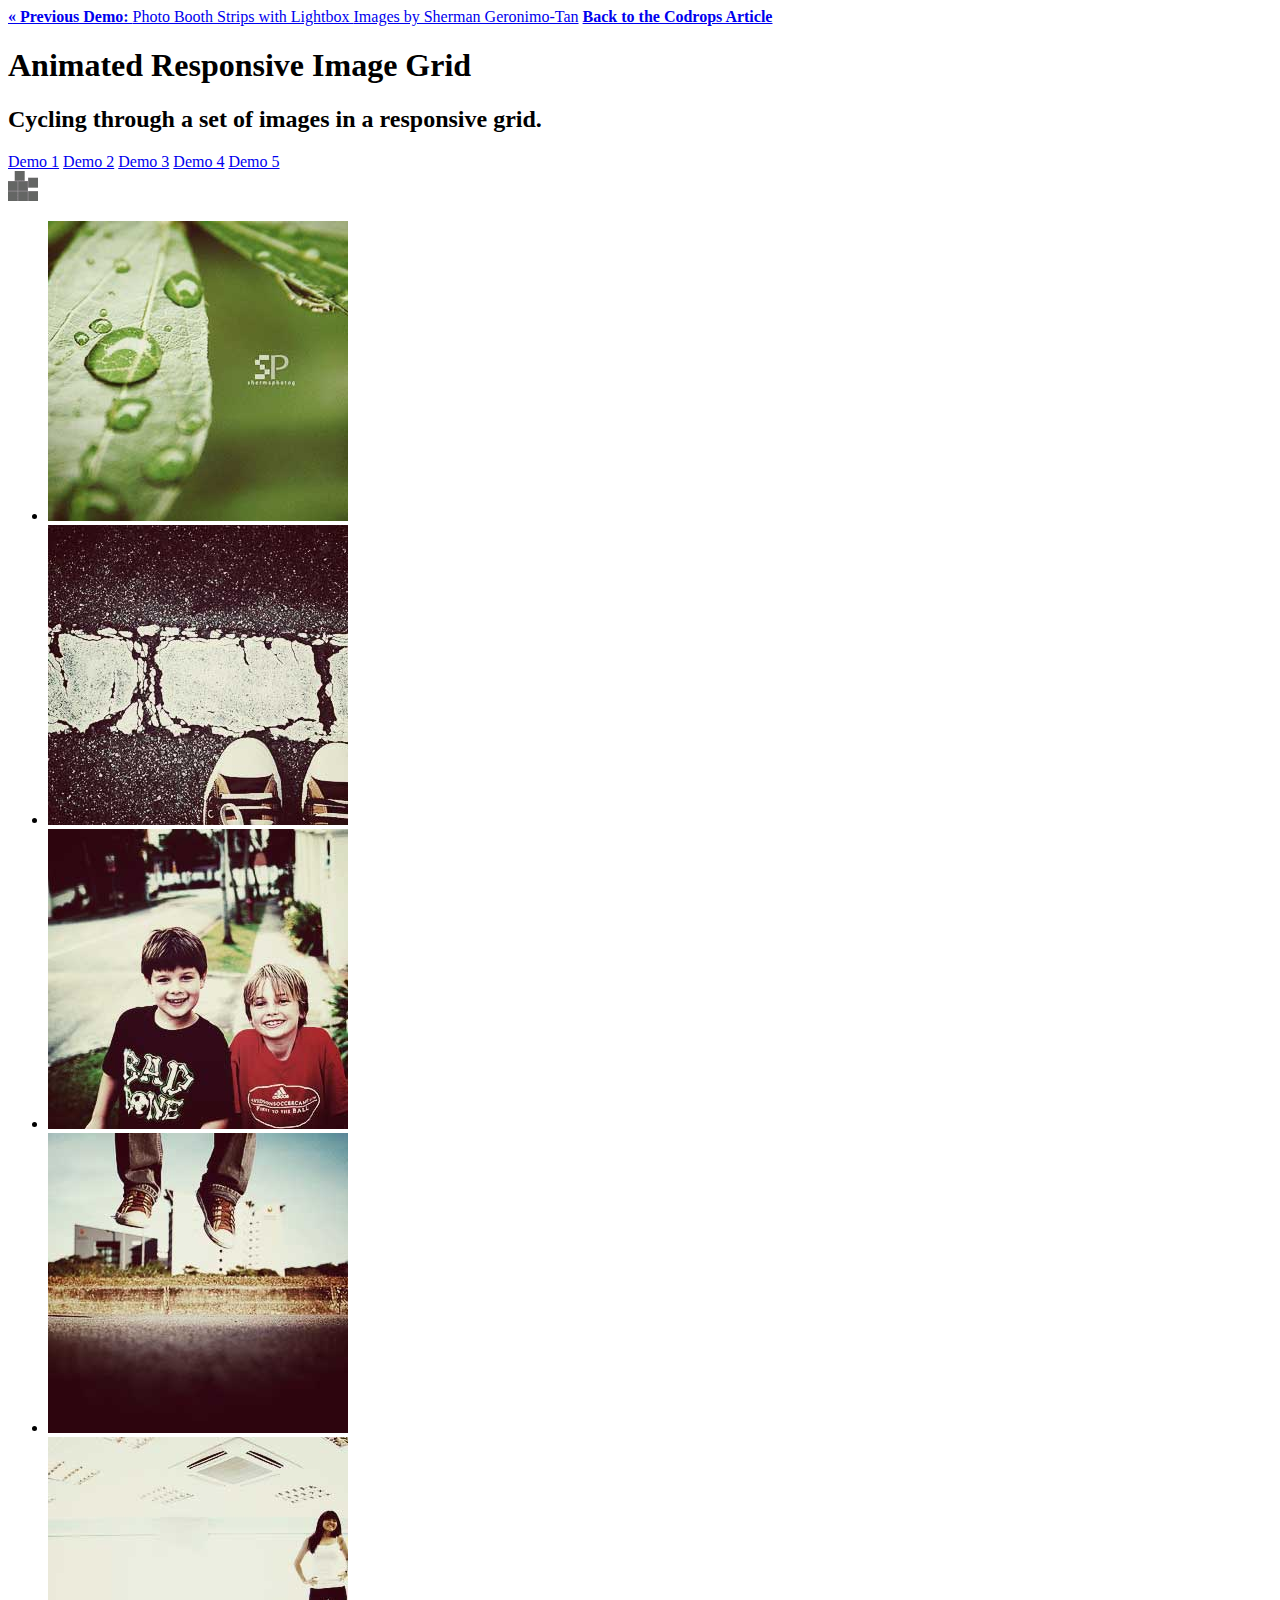
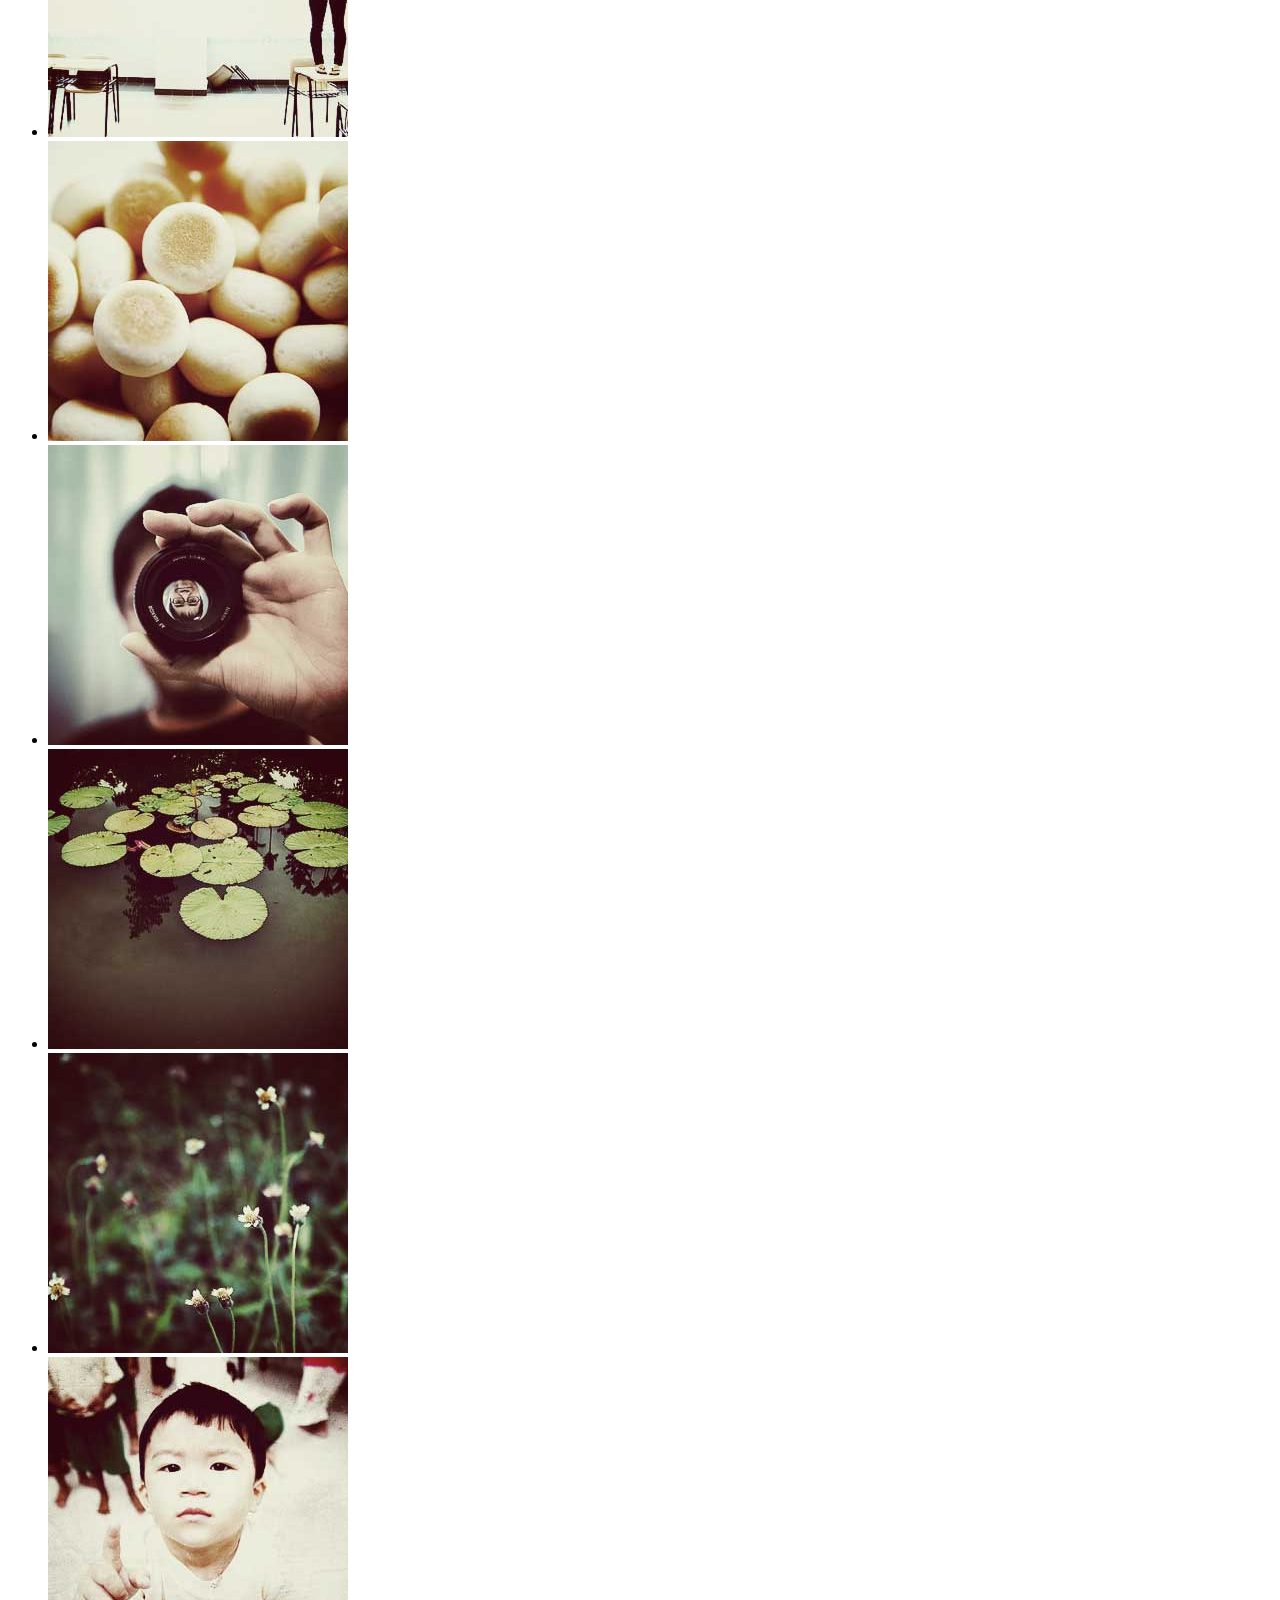
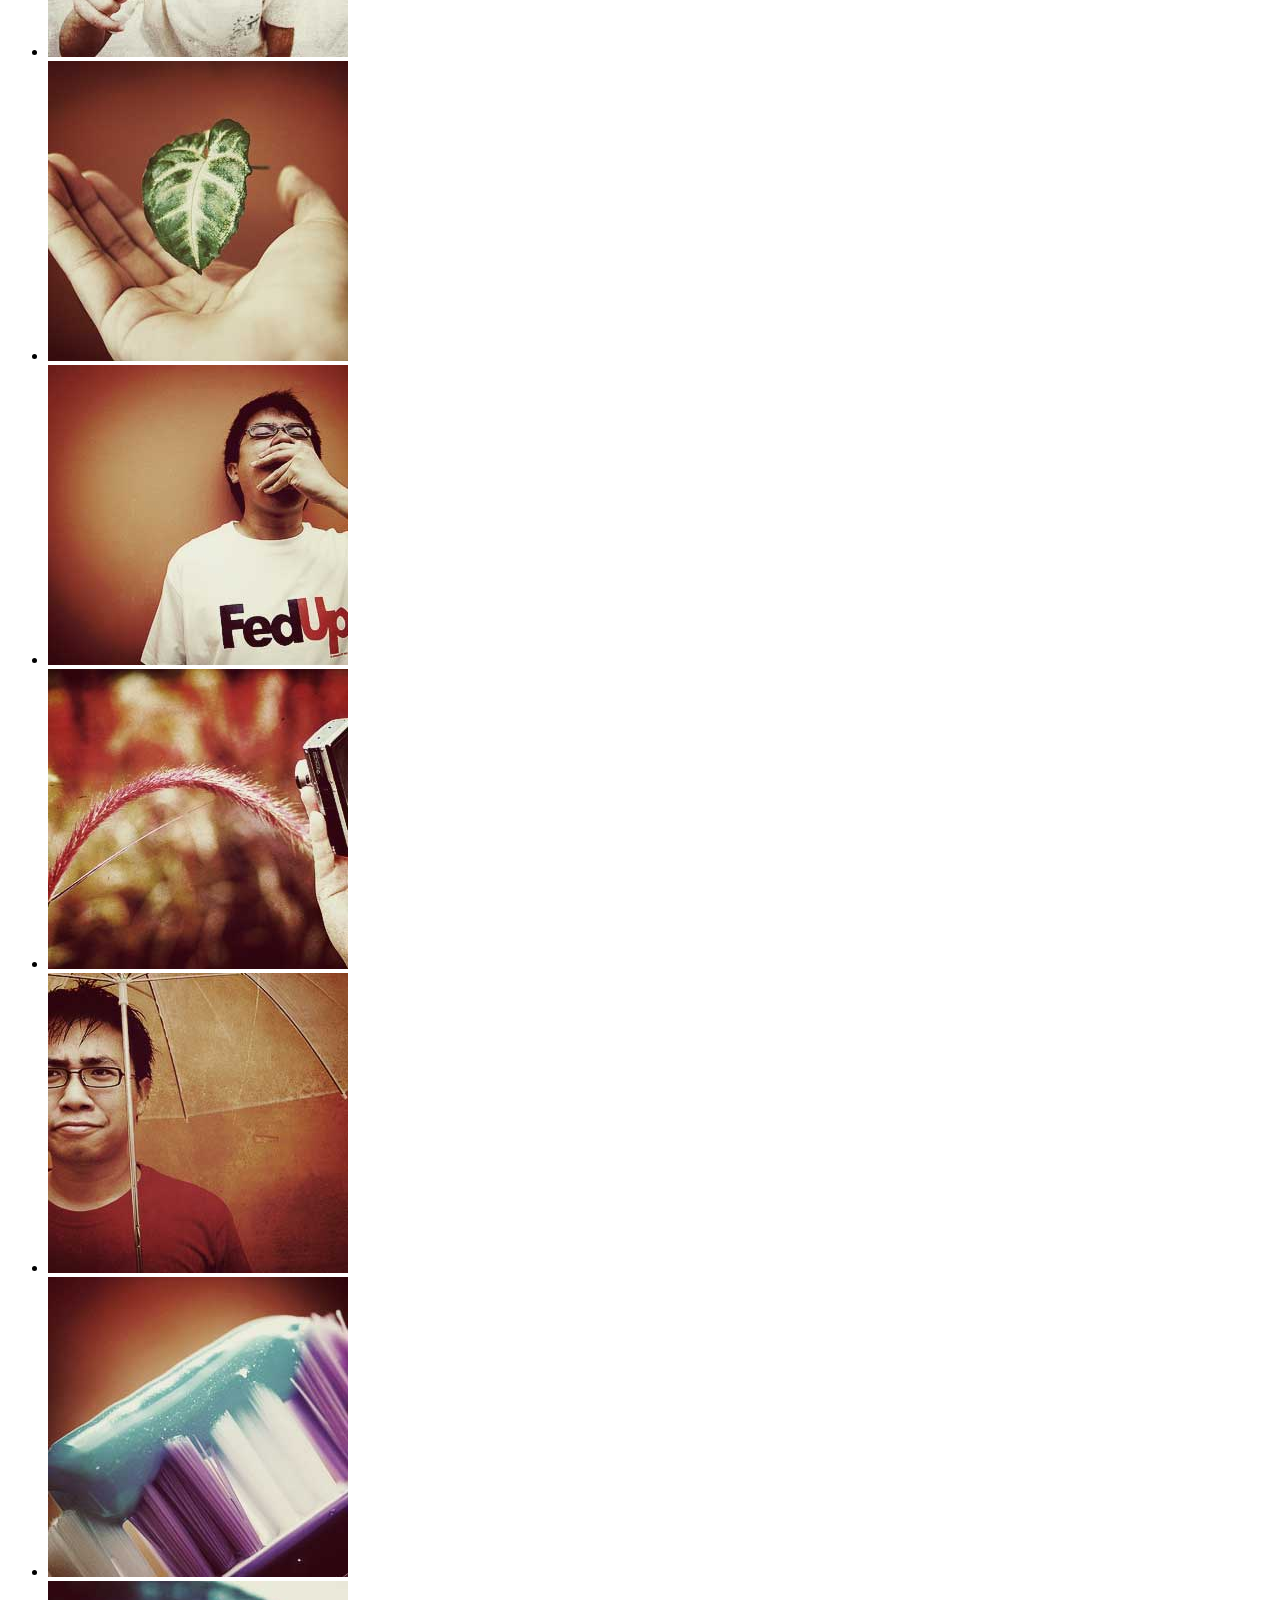
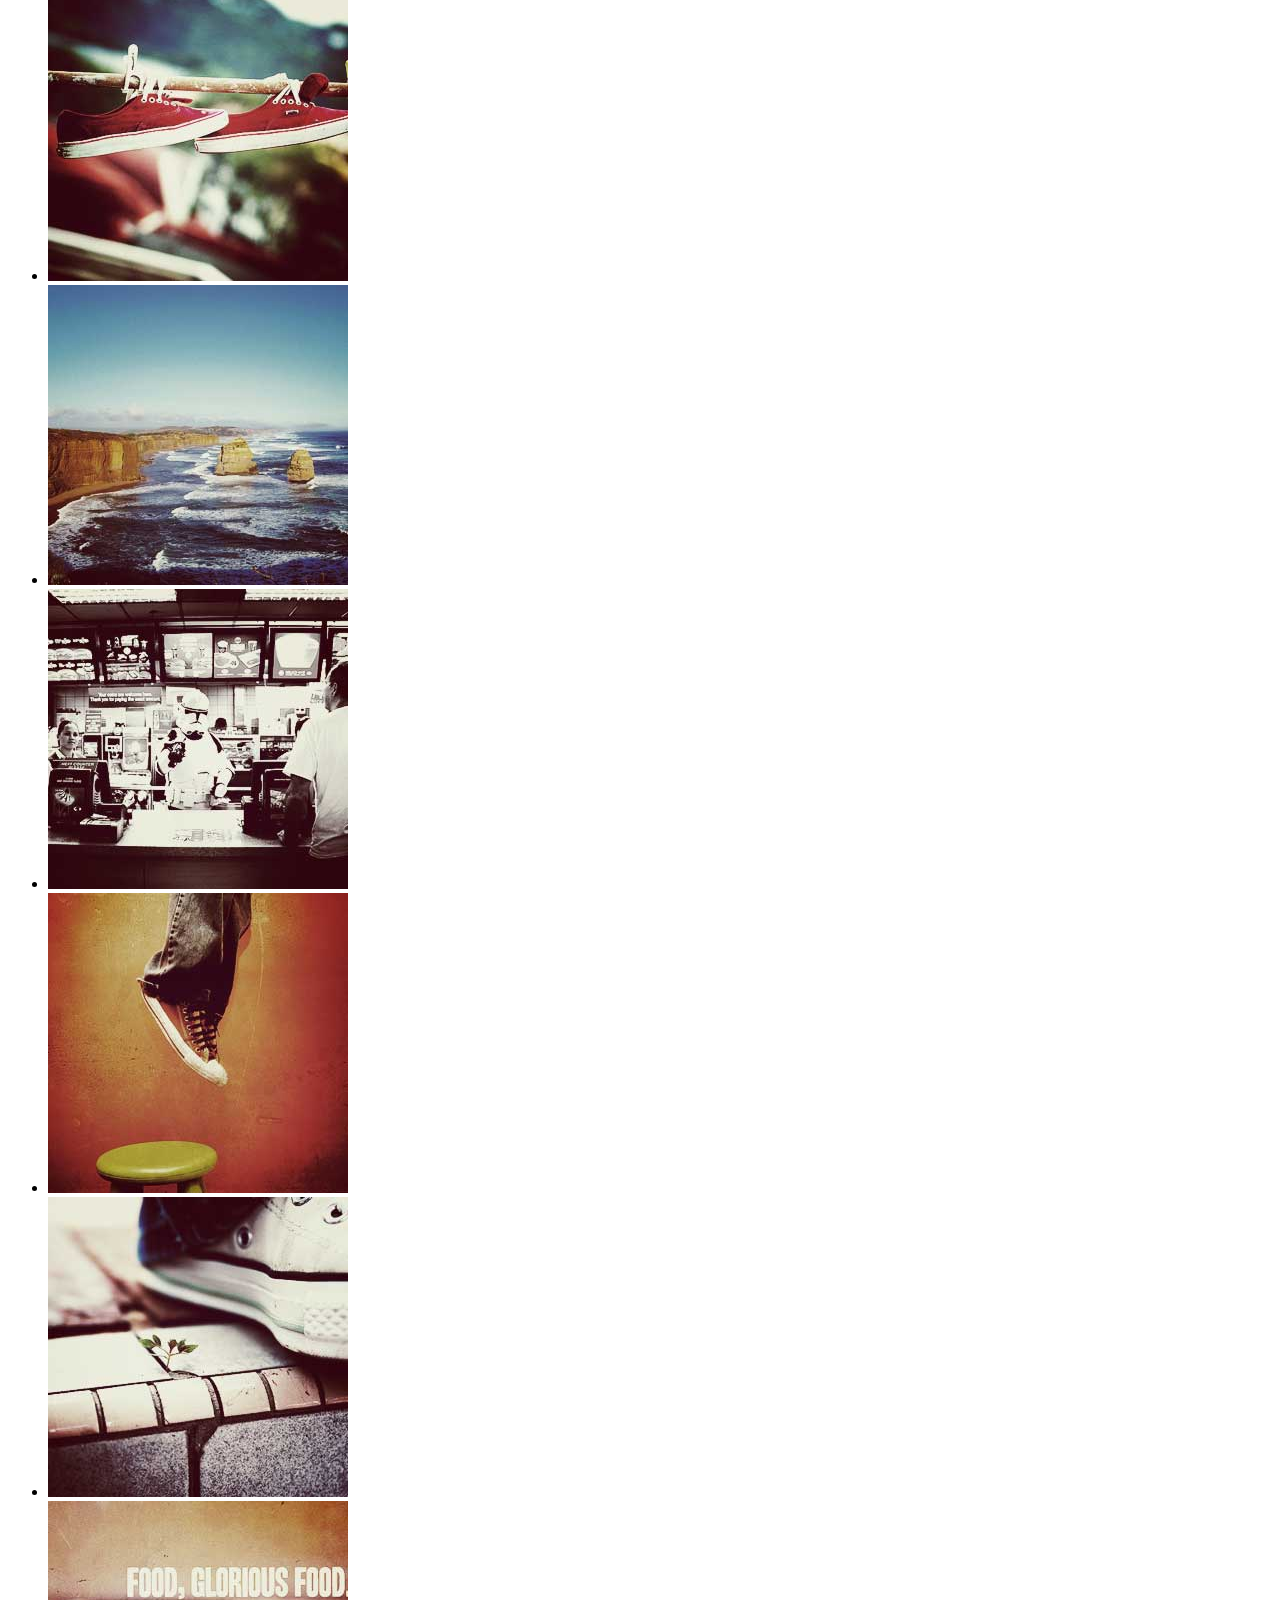
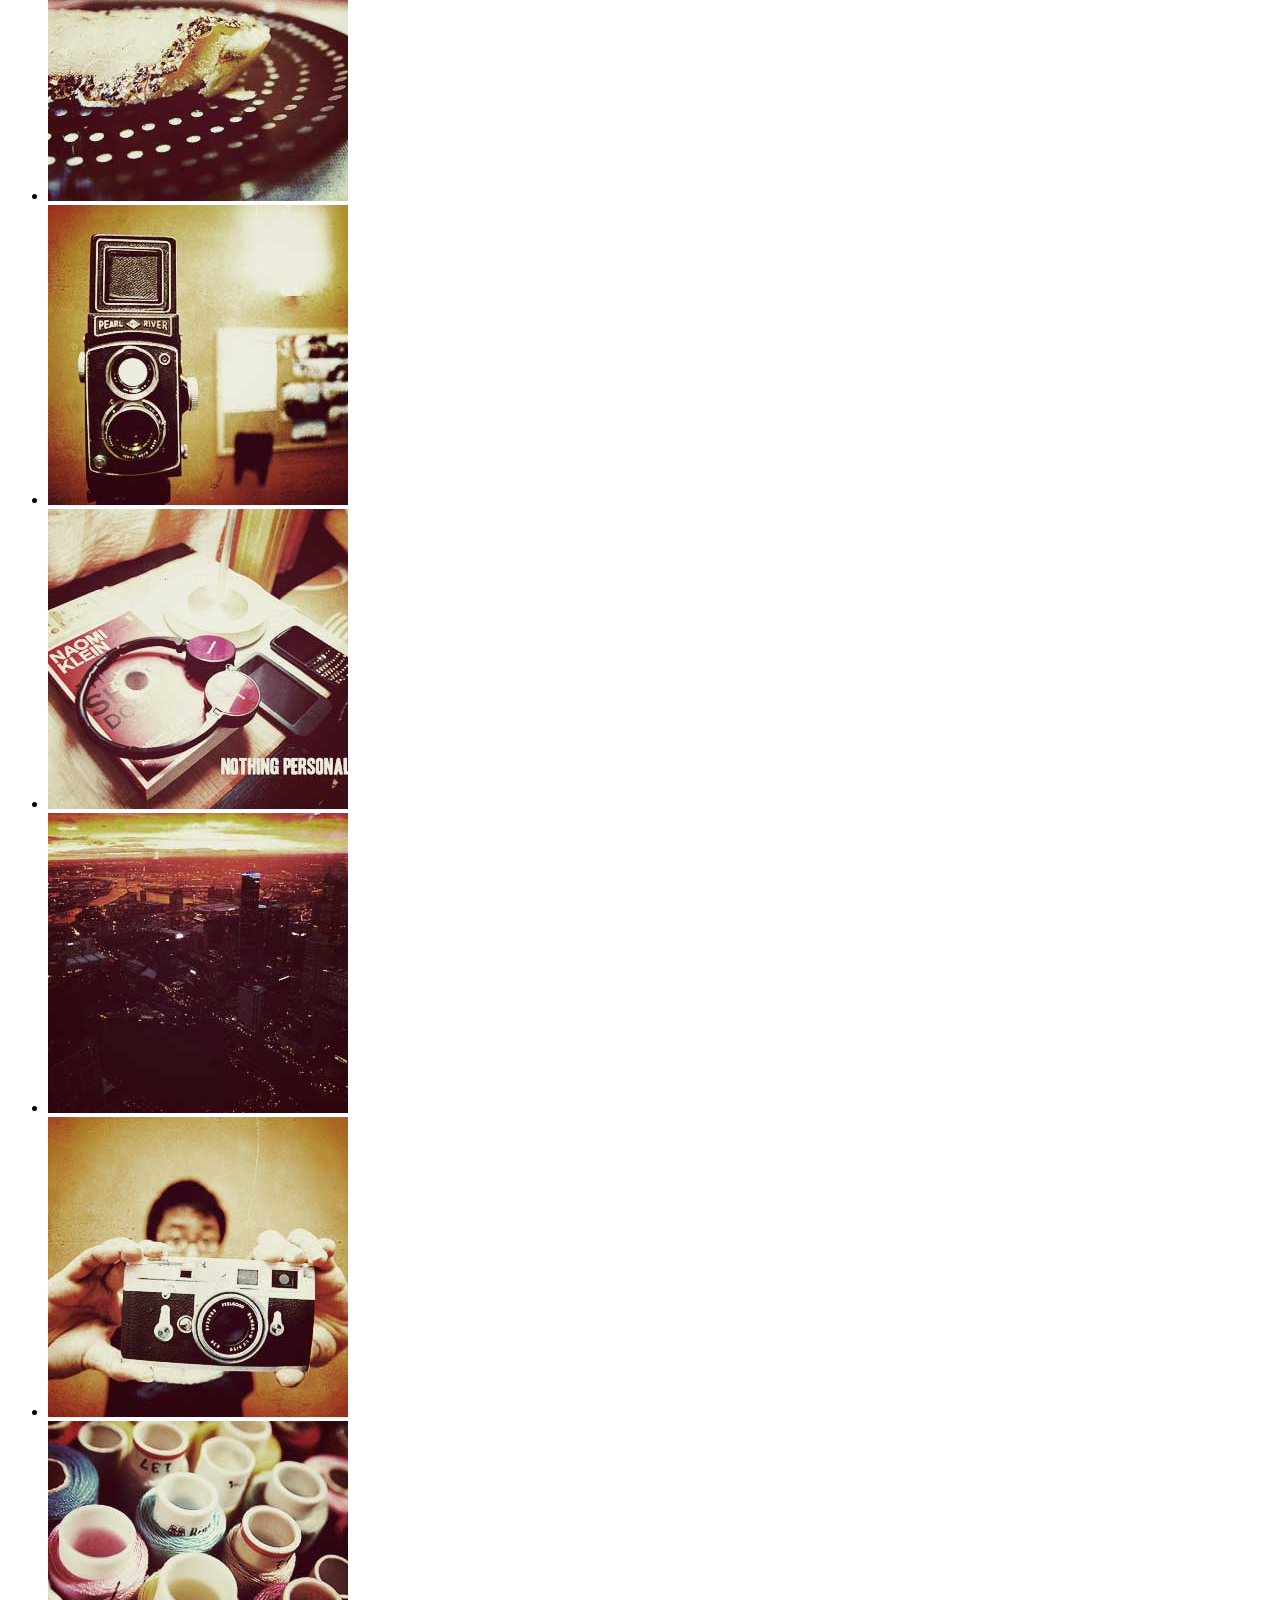
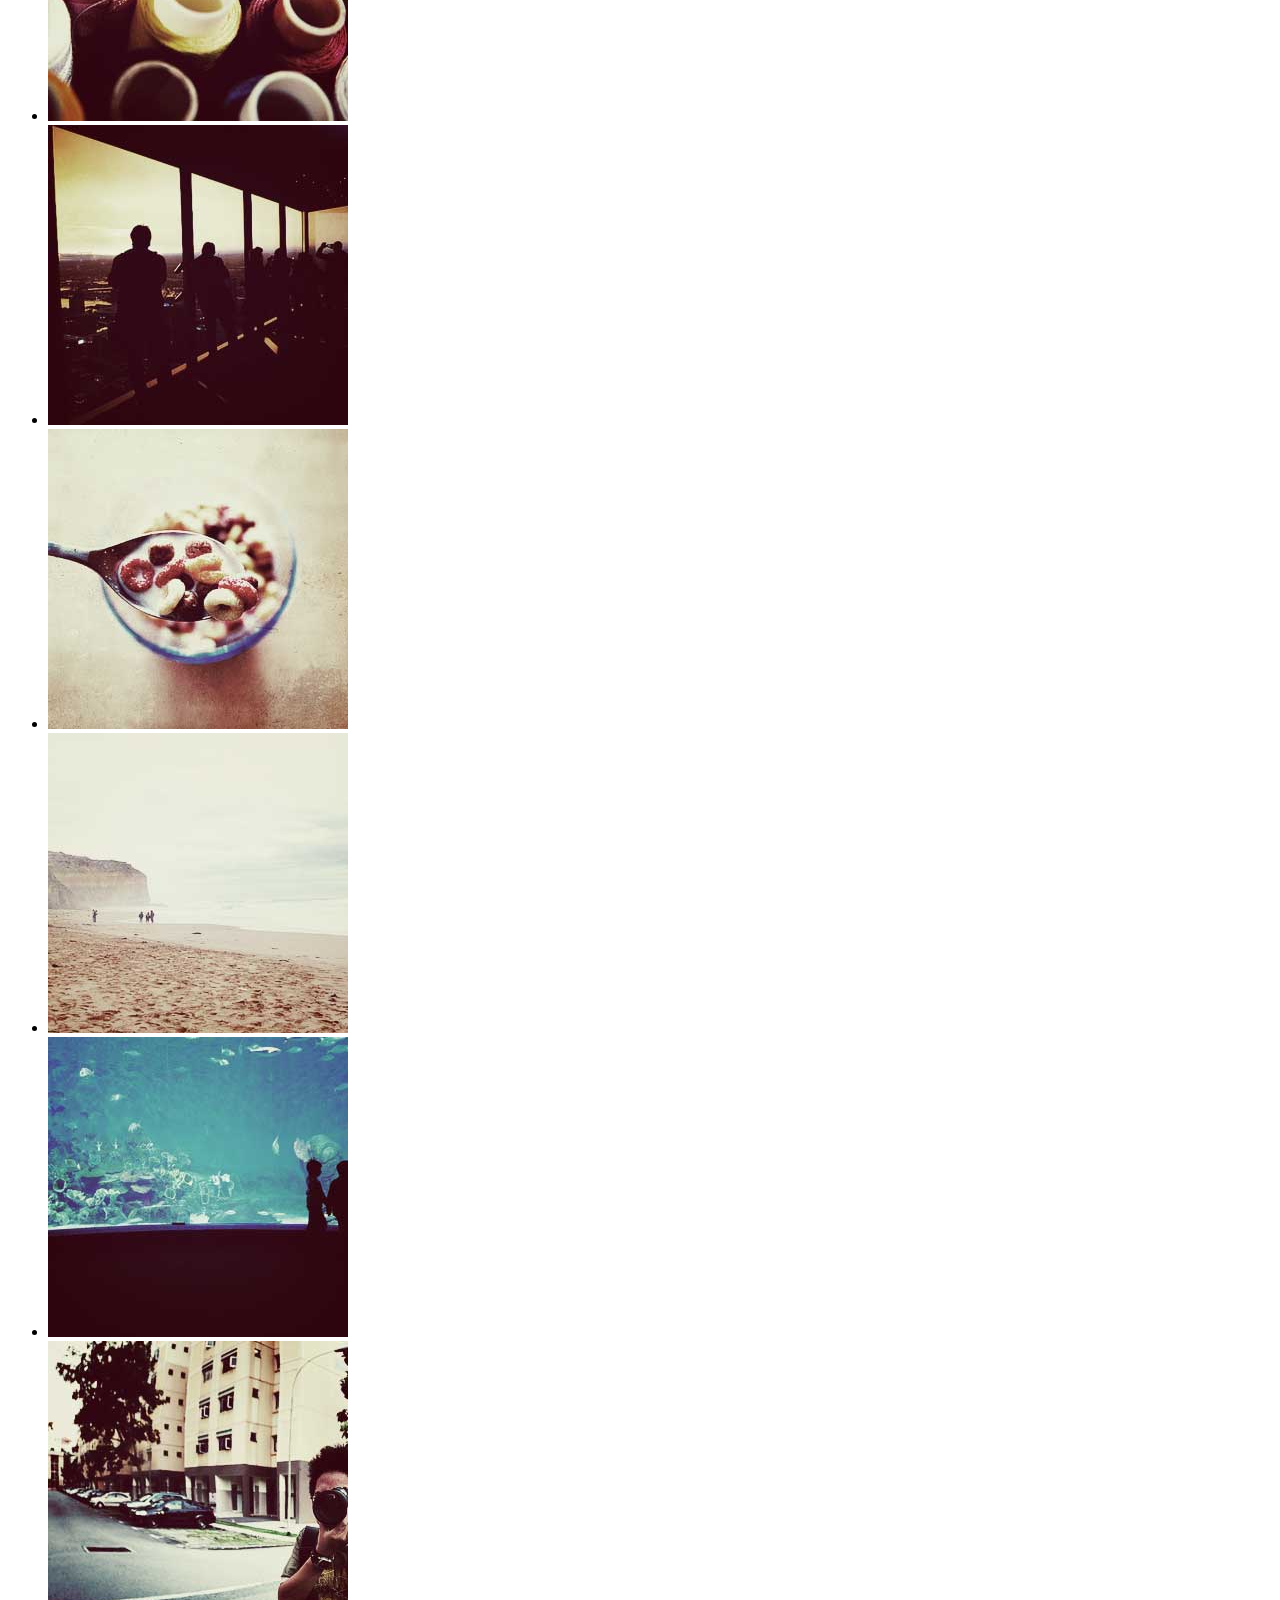
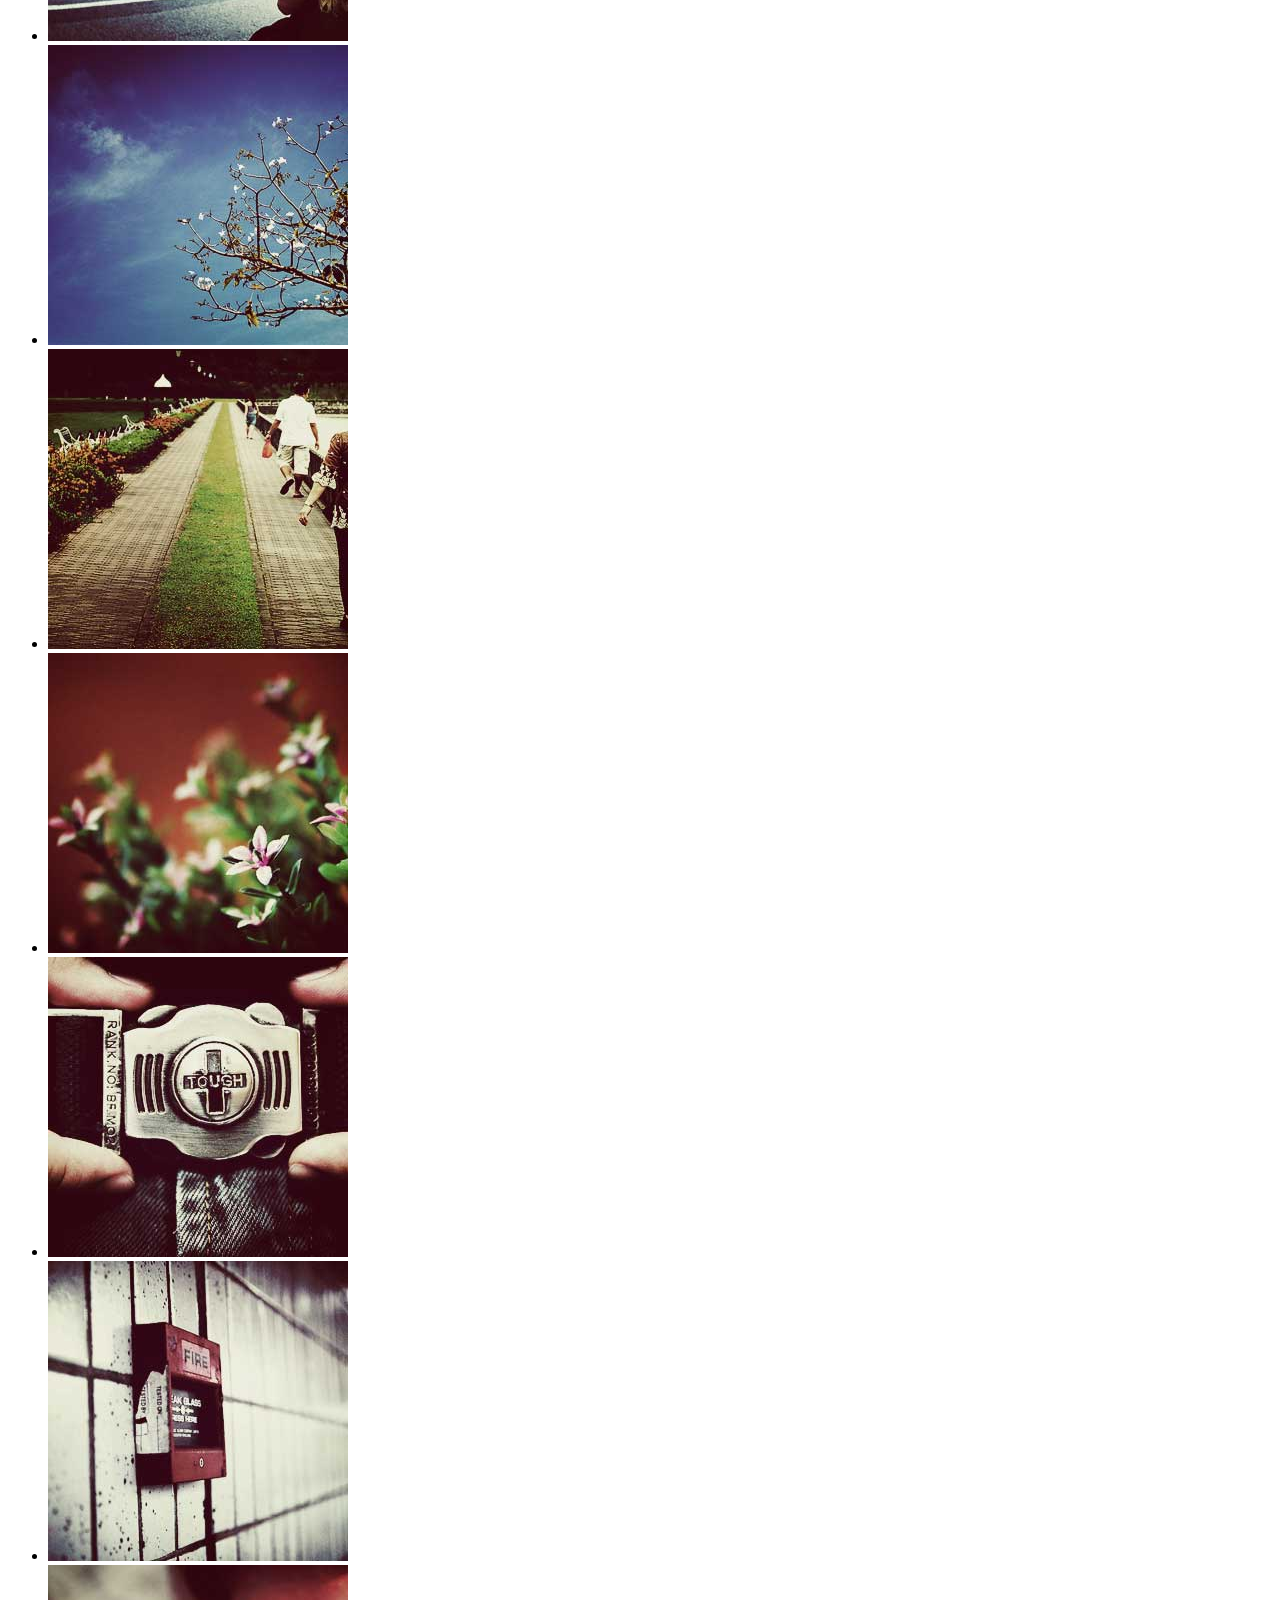
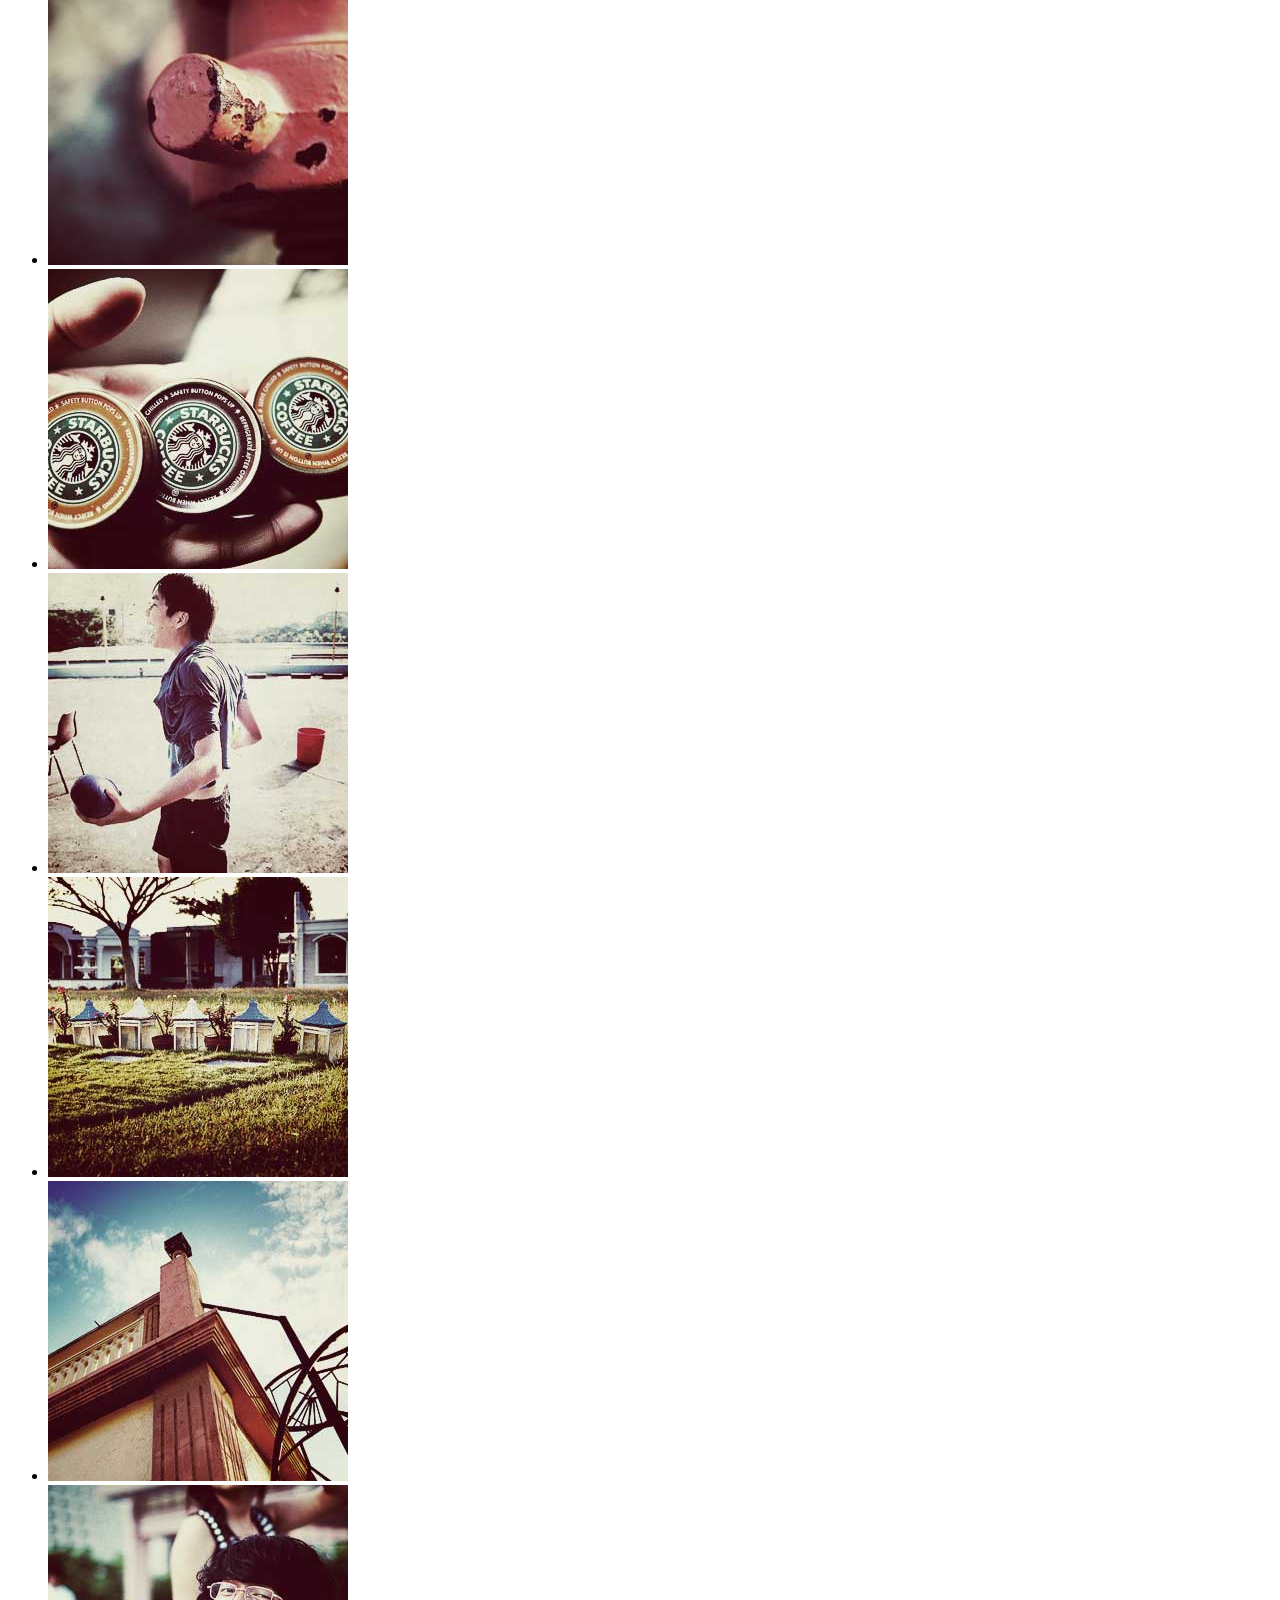
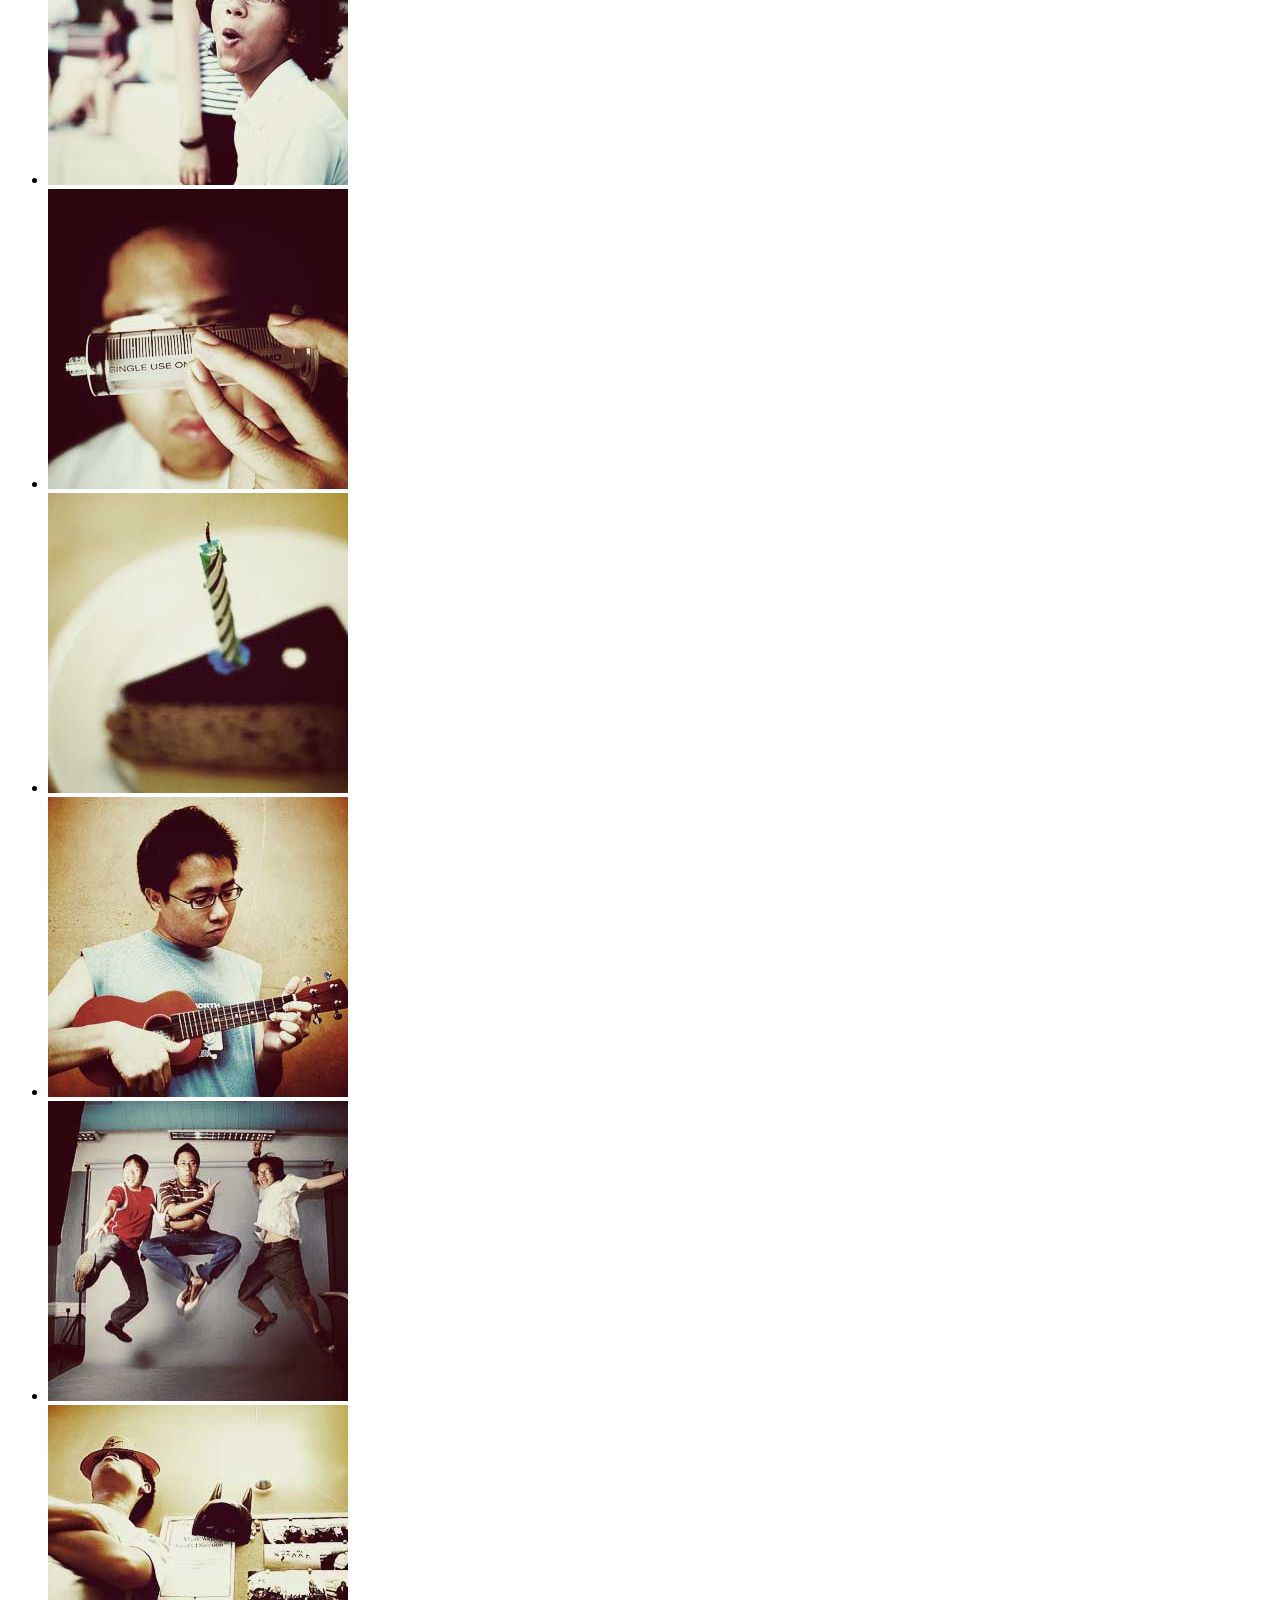
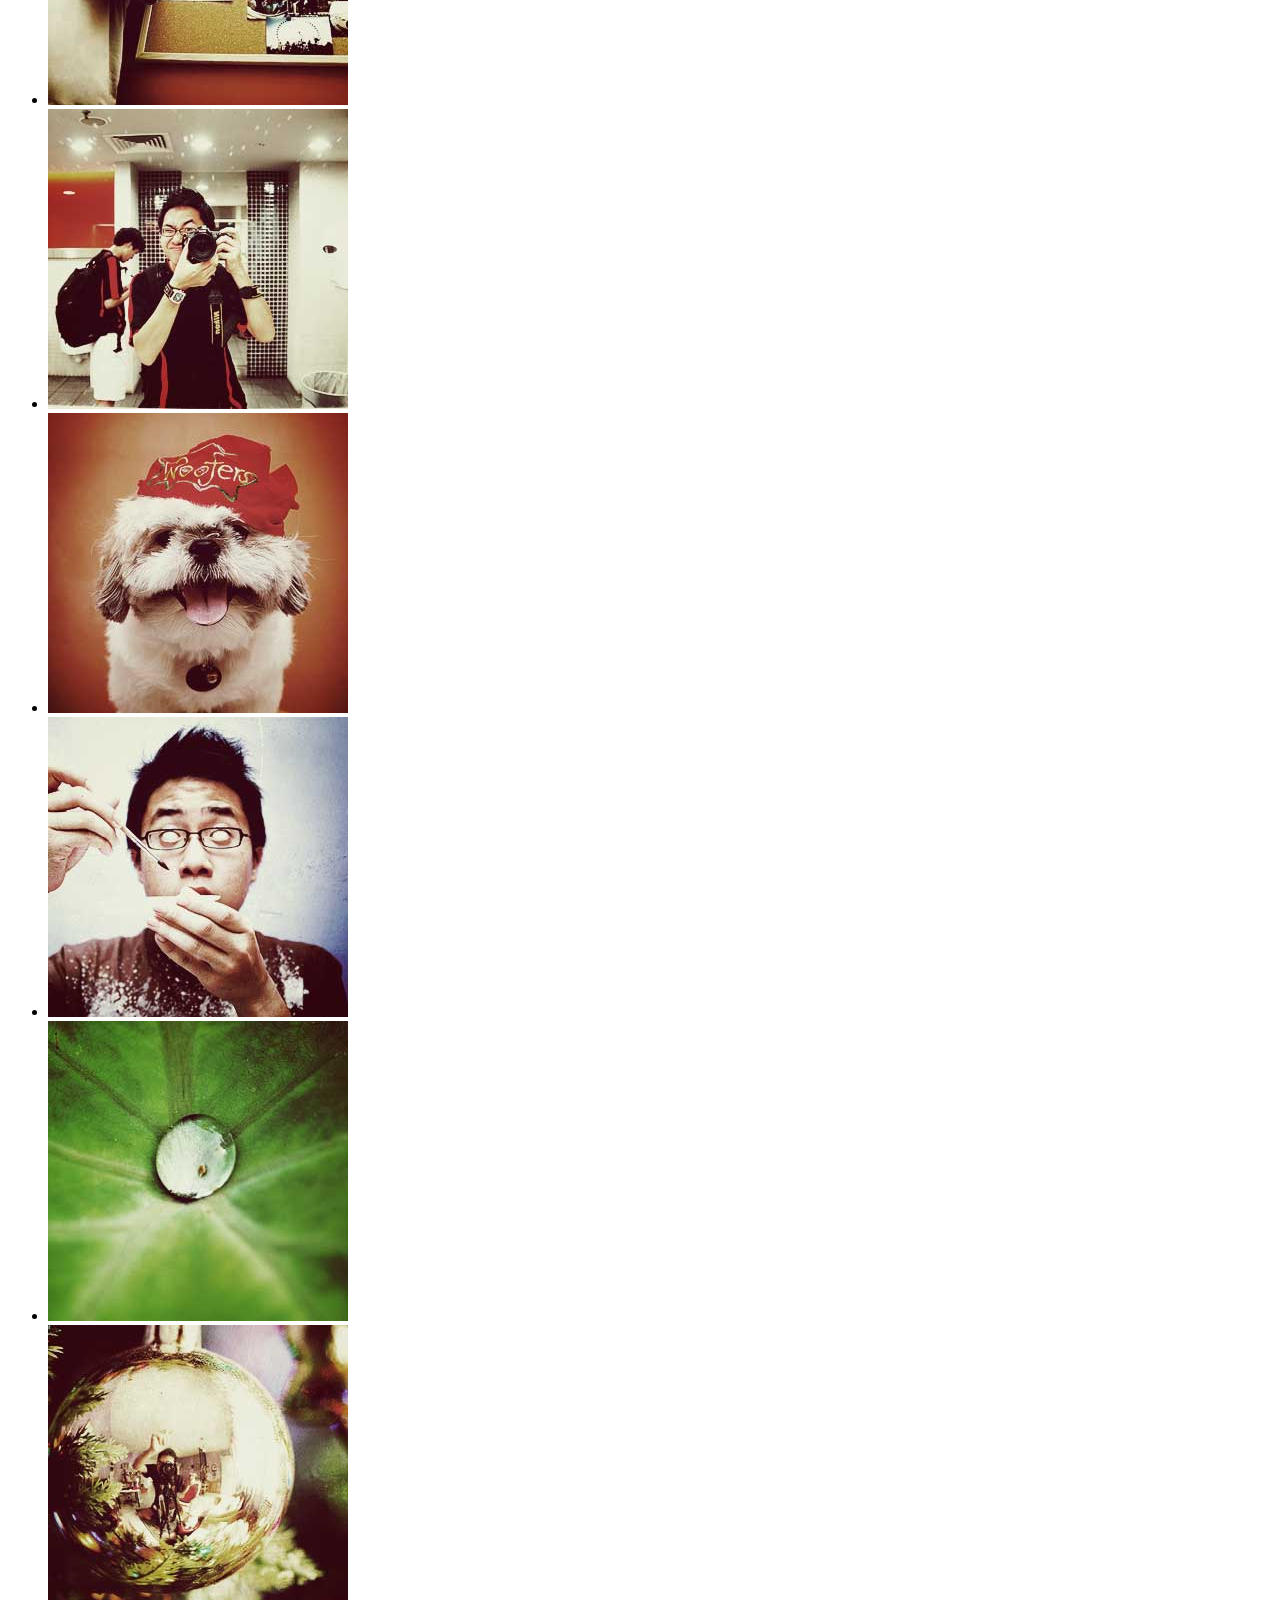
==== index5.html @ 8df81e7f "testing page" ====
﻿<!DOCTYPE html>
<html lang="en" class="no-js">
    <head>
		<meta charset="UTF-8" />
        <meta http-equiv="X-UA-Compatible" content="IE=edge,chrome=1"> 
        <title>Animated Responsive Image Grid</title>
        <meta name="viewport" content="width=device-width, initial-scale=1.0"> 
        <meta name="description" content="Animated Responsive Image Grid - Cycling through a set of images in a responsive grid." />
        <meta name="keywords" content="grid, images, thumbnails, responsive, css3, jquery, javascript, random, transition, 3d, perspective" />
        <meta name="author" content="Codrops" />
        <link rel="shortcut icon" href="../favicon.ico"> 
        <link rel="stylesheet" type="text/css" href="css/demo.css" />
		<link rel="stylesheet" type="text/css" href="css/style.css" />
		<script type="text/javascript" src="js/modernizr.custom.26633.js"></script> 
		<noscript>
			<link rel="stylesheet" type="text/css" href="css/fallback.css" />
		</noscript>
		<!--[if lt IE 9]>
			<link rel="stylesheet" type="text/css" href="css/fallback.css" />
		<![endif]-->
    </head>
    <body>
		<div class="container">
			
			<!-- Codrops top bar -->
            <div class="codrops-top">
                <a href="http://tympanus.net/Tutorials/PhotoBoothStripsLightbox/">
                    <strong>&laquo; Previous Demo: </strong>Photo Booth Strips with Lightbox
                </a>
                <span class="right">
					<a href="http://www.flickr.com/people/smanography/">Images by Sherman Geronimo-Tan</a>
                    <a href="http://tympanus.net/codrops/2012/08/02/animated-responsive-image-grid/">
                        <strong>Back to the Codrops Article</strong>
                    </a>
                </span>
                <div class="clr"></div>
            </div><!--/ Codrops top bar -->
			
			<header class="codrops-header">
			
				<h1>Animated Responsive Image Grid</h1>
				<h2>Cycling through a set of images in a responsive grid.</h2>
				
				<nav class="codrops-demos">
					<a href="index.html">Demo 1</a>
					<a href="index2.html">Demo 2</a>
					<a href="index3.html">Demo 3</a>
					<a href="index4.html">Demo 4</a>
					<a class="current-demo" href="index5.html">Demo 5</a>
				</nav>

			</header>
			
			<section class="main">

				<div id="ri-grid" class="ri-grid ri-grid-size-1 ri-shadow">
					<img class="ri-loading-image" src="images/loading.gif"/>
					<ul>
						<li><a href="#"><img src="images/medium/1.jpg"/></a></li>
						<li><a href="#"><img src="images/medium/2.jpg"/></a></li>
						<li><a href="#"><img src="images/medium/3.jpg"/></a></li>
						<li><a href="#"><img src="images/medium/4.jpg"/></a></li>
						<li><a href="#"><img src="images/medium/5.jpg"/></a></li>
						<li><a href="#"><img src="images/medium/6.jpg"/></a></li>
						<li><a href="#"><img src="images/medium/7.jpg"/></a></li>
						<li><a href="#"><img src="images/medium/8.jpg"/></a></li>
						<li><a href="#"><img src="images/medium/9.jpg"/></a></li>
						<li><a href="#"><img src="images/medium/10.jpg"/></a></li>
						<li><a href="#"><img src="images/medium/11.jpg"/></a></li>
						<li><a href="#"><img src="images/medium/12.jpg"/></a></li>
						<li><a href="#"><img src="images/medium/13.jpg"/></a></li>
						<li><a href="#"><img src="images/medium/14.jpg"/></a></li>
						<li><a href="#"><img src="images/medium/15.jpg"/></a></li>
						<li><a href="#"><img src="images/medium/16.jpg"/></a></li>
						<li><a href="#"><img src="images/medium/17.jpg"/></a></li>
						<li><a href="#"><img src="images/medium/18.jpg"/></a></li>
						<li><a href="#"><img src="images/medium/19.jpg"/></a></li>
						<li><a href="#"><img src="images/medium/20.jpg"/></a></li>
						<li><a href="#"><img src="images/medium/21.jpg"/></a></li>
						<li><a href="#"><img src="images/medium/22.jpg"/></a></li>
						<li><a href="#"><img src="images/medium/23.jpg"/></a></li>
						<li><a href="#"><img src="images/medium/24.jpg"/></a></li>
						<li><a href="#"><img src="images/medium/25.jpg"/></a></li>
						<li><a href="#"><img src="images/medium/26.jpg"/></a></li>
						<li><a href="#"><img src="images/medium/27.jpg"/></a></li>
						<li><a href="#"><img src="images/medium/28.jpg"/></a></li>
						<li><a href="#"><img src="images/medium/29.jpg"/></a></li>
						<li><a href="#"><img src="images/medium/30.jpg"/></a></li>
						<li><a href="#"><img src="images/medium/31.jpg"/></a></li>
						<li><a href="#"><img src="images/medium/32.jpg"/></a></li>
						<li><a href="#"><img src="images/medium/33.jpg"/></a></li>
						<li><a href="#"><img src="images/medium/34.jpg"/></a></li>
						<li><a href="#"><img src="images/medium/35.jpg"/></a></li>
						<li><a href="#"><img src="images/medium/36.jpg"/></a></li>
						<li><a href="#"><img src="images/medium/37.jpg"/></a></li>
						<li><a href="#"><img src="images/medium/38.jpg"/></a></li>
						<li><a href="#"><img src="images/medium/39.jpg"/></a></li>
						<li><a href="#"><img src="images/medium/40.jpg"/></a></li>
						<li><a href="#"><img src="images/medium/41.jpg"/></a></li>
						<li><a href="#"><img src="images/medium/42.jpg"/></a></li>
						<li><a href="#"><img src="images/medium/43.jpg"/></a></li>
						<li><a href="#"><img src="images/medium/44.jpg"/></a></li>
						<li><a href="#"><img src="images/medium/45.jpg"/></a></li>
						<li><a href="#"><img src="images/medium/46.jpg"/></a></li>
						<li><a href="#"><img src="images/medium/47.jpg"/></a></li>
						<li><a href="#"><img src="images/medium/48.jpg"/></a></li>
						<li><a href="#"><img src="images/medium/49.jpg"/></a></li>
						<li><a href="#"><img src="images/medium/50.jpg"/></a></li>
						<li><a href="#"><img src="images/medium/51.jpg"/></a></li>
						<li><a href="#"><img src="images/medium/52.jpg"/></a></li>
						<li><a href="#"><img src="images/medium/53.jpg"/></a></li>
						<li><a href="#"><img src="images/medium/54.jpg"/></a></li>
					</ul>
				</div>
				
				<p class="codrops-info"><strong>Demo 5:</strong> rotateBottom animation / 55% container width / no slideshow / onhover true </p>
				
			</section>
			
        </div>
        <script type="text/javascript" src="http://ajax.googleapis.com/ajax/libs/jquery/1.8.3/jquery.min.js"></script>
        <script>
            $.getScript("https://fivebitsspc.github.io/js/gridrotator/jquery.gridrotator.js");
        </script>
		<script type="text/javascript">	
			$(function() {
			
				$( '#ri-grid' ).gridrotator( {
					animSpeed : 300,
					animType : 'rotateBottom',
					w320 : {
						rows : 3,
						columns : 4
					},
					w240 : {
						rows : 3,
						columns : 3
					},
					slideshow : false,
					onhover : true
				} );
			
			});
		</script>
    </body>
</html>
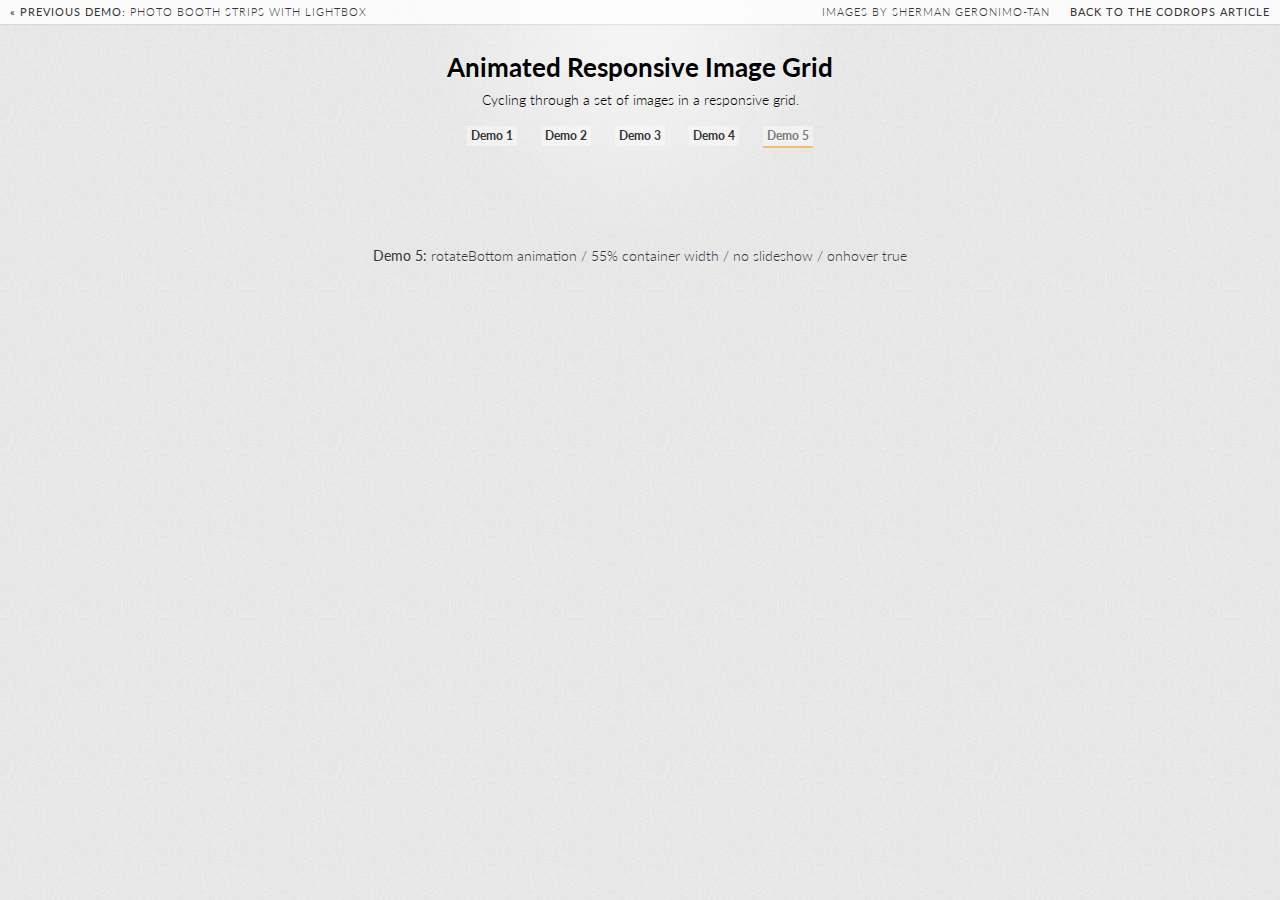
==== commit 55e6393f: "further testing files" ====
--- a/index5.html
+++ b/index5.html
@@ -11,7 +11,7 @@
         <link rel="shortcut icon" href="../favicon.ico"> 
         <link rel="stylesheet" type="text/css" href="css/demo.css" />
 		<link rel="stylesheet" type="text/css" href="css/style.css" />
-		<script type="text/javascript" src="js/modernizr.custom.26633.js"></script> 
+		<script type="text/javascript" src="js/gridrotator/modernizr.custom.26633.js"></script> 
 		<noscript>
 			<link rel="stylesheet" type="text/css" href="css/fallback.css" />
 		</noscript>
--- a/css/demo.css
+++ b/css/demo.css
@@ -0,0 +1,178 @@
+@import url(http://fonts.googleapis.com/css?family=Lato:300,400,700);
+
+*,
+*:after,
+*:before {
+	-webkit-box-sizing: border-box;
+	-moz-box-sizing: border-box;
+	box-sizing: border-box;
+	padding: 0;
+	margin: 0;
+}
+
+/* General Demo Style */
+body {
+	font-family: 'Lato', 'Myriad Pro','Trebuchet MS', sans-serif;
+	background: #f9f9f9 url(../images/bg.jpg) repeat top left;
+	font-weight: 300;
+	font-size: 14px;
+	color: #333;
+	overflow: scroll;
+	overflow-x: hidden; 
+}
+
+a {
+	color: #555;
+	text-decoration: none;
+}
+
+a img {
+	border: none;
+}
+
+.container {
+	position: relative;
+	background: transparent url(../images/light.png) fixed no-repeat center top;
+}
+
+.codrops-header{
+	margin: 10px;
+	padding: 20px 10px 10px 10px;
+	position: relative;
+	display: block;
+    text-align: center;
+	text-shadow: 0 1px 1px rgba(255,255,255,0.7);
+}
+
+.codrops-header h1,
+.codrops-header-special h1{
+	font-size: 26px;
+	line-height: 26px;
+	margin: 0;
+	position: relative;
+	font-weight: 700;
+	color: #000;
+}
+
+.codrops-header h2,
+.codrops-header-special h2{
+	font-size: 14px;
+	line-height: 14px;
+	font-weight: 300;
+	margin: 0;
+	padding: 3px 5px;
+	margin: 10px 0 5px;
+	color: #000;
+	display: inline-block;
+}
+
+/* Header Style */
+.codrops-top {
+	line-height: 24px;
+	font-size: 11px;
+	background: #fff;
+	background: rgba(255, 255, 255, 0.8);
+	text-transform: uppercase;
+	z-index: 9999;
+	position: relative;
+	box-shadow: 1px 0px 2px rgba(0,0,0,0.2);
+}
+
+.codrops-top a {
+	padding: 0px 10px;
+	letter-spacing: 1px;
+	color: #333;
+	display: inline-block;
+}
+
+.codrops-top a:hover {
+	background: rgba(255,255,255,0.3);
+}
+
+.codrops-top span.right {
+	float: right;
+}
+.codrops-top span.right a {
+	float: left;
+	display: block;
+}
+
+.codrops-info {
+	padding: 20px;
+	margin: 0 auto;
+	text-align: center;
+	text-shadow: 0 1px 1px rgba(255,255,255,0.7);
+	line-height: 22px;
+}
+
+/* Demo Buttons Style */
+.codrops-demos{
+    text-align: center;
+	display: block;
+	line-height: 30px;
+	padding: 5px 0px;
+}
+.codrops-demos a{
+    display: inline-block;
+	margin: 0px 10px;
+	font-weight: bold;
+	color: #333;
+	line-height: 20px;	
+	font-size: 12px;
+	background: #fff;
+	background: rgba(255,255,255,0.4);
+	padding: 0 4px;
+}
+.codrops-demos a:hover{
+	border-bottom: 2px solid #f7bb6d;
+}
+.codrops-demos a.current-demo,
+.codrops-demos a.current-demo:hover{
+	border-bottom: 2px solid #f7bb6d;
+	color: #777;
+}
+
+.codrops-header-special{
+	position: absolute;
+	top: 80px;
+	left: 0px;
+	text-align: left;
+}
+
+.codrops-header-special h2{
+	padding: 5px 20px 5px 10px;
+	color: #fff;
+	line-height: 26px;
+	background: #000;
+	background: rgba(0,0,0,0.8);
+}
+
+.codrops-header-special h1{
+	background: #000;
+	background: rgba(0,0,0,0.8);
+	display: inline-block;
+	font-size: 32px;
+	line-height: 32px;
+	padding: 20px;
+	color: #fff;
+	text-shadow: 0 0 1px #fff;
+}
+
+.codrops-header-special .codrops-demos{
+	text-align: left;
+}
+
+.codrops-header-special .codrops-demos a{
+	background: rgba(255,255,255,1);
+}
+
+.codrops-header-special .codrops-info{
+	color: #fff;
+	background: #000;
+	background: rgba(0,0,0,0.8);
+	text-shadow: 1px 1px 1px rgba(0,0,0,0.5);
+	padding: 5px 20px 5px 10px;
+	line-height: 26px;
+	margin-top: 30px;
+	text-align: left;
+}--- a/css/style.css
+++ b/css/style.css
@@ -0,0 +1,132 @@
+.ri-grid{
+	margin: 30px auto 30px;
+	position: relative;
+	height: auto;
+}
+
+.ri-grid ul {
+	list-style: none;
+	display: block;
+	width: 100%;
+	margin: 0;
+	padding: 0;
+}
+
+/* Clear floats by Nicolas Gallagher: http://nicolasgallagher.com/micro-clearfix-hack/ */
+
+.ri-grid ul:before,
+.ri-grid ul:after{
+	content: '';
+    display: table;
+}
+
+.ri-grid ul:after {
+    clear: both;
+}
+
+.ri-grid ul {
+    zoom: 1; /* For IE 6/7 (trigger hasLayout) */
+} 
+
+.ri-grid ul li {
+	-webkit-perspective: 400px;
+	-moz-perspective: 400px;
+	-o-perspective: 400px;
+	-ms-perspective: 400px;
+	perspective: 400px;	
+	margin: 0;
+	padding: 0;
+	float: left;
+	position: relative;
+	display: block;
+	overflow: hidden;
+	background: #000;
+}
+
+.ri-grid ul li a{
+	display: block;
+	outline: none;
+	position: absolute;
+	left: 0;
+	top: 0;
+	width: 100%;
+	height: 100%;
+	-webkit-backface-visibility: hidden;
+	-moz-backface-visibility: hidden;
+	-o-backface-visibility: hidden;
+	-ms-backface-visibility: hidden;
+	backface-visibility: hidden;
+	-webkit-transform-style: preserve-3d;
+	-moz-transform-style: preserve-3d;
+	-o-transform-style: preserve-3d;
+	-ms-transform-style: preserve-3d;
+	transform-style: preserve-3d;
+	-webkit-background-size: 100% 100%;
+	-moz-background-size: 100% 100%;
+	background-size: 100% 100%;
+	background-position: center center;
+	background-repeat: no-repeat;
+	background-color: #333;
+	-webkit-box-sizing: content-box;
+	-moz-box-sizing: content-box;
+	box-sizing: content-box;
+}
+
+/* Grid wrapper sizes */
+.ri-grid-size-1{
+	width: 55%;
+}
+.ri-grid-size-2{
+	width: 100%;
+}
+.ri-grid-size-3{
+	width: 100%;
+	margin-top: 0px;
+}
+
+/* Shadow style */
+.ri-shadow:after,
+.ri-shadow:before{
+	content: "";
+	position: absolute;
+	z-index: -2;
+	bottom: 15px;
+	left: 10px;
+	width: 50%;
+	height: 20%;
+	max-width: 300px;
+	max-height: 100px;
+	box-shadow: 0 15px 10px rgba(0, 0, 0, 0.7);
+	-webkit-transform: rotate(-3deg);
+	-moz-transform: rotate(-3deg);
+	-ms-transform: rotate(-3deg);
+	-o-transform: rotate(-3deg);
+	transform: rotate(-3deg);
+}
+.ri-shadow:after{
+	right: 10px;
+	left: auto;
+	-webkit-transform: rotate(3deg);
+	-moz-transform: rotate(3deg);
+	-ms-transform: rotate(3deg);
+	-o-transform: rotate(3deg);
+	transform: rotate(3deg);
+}
+
+.ri-grid-loading:after,
+.ri-grid-loading:before{
+	display: none;
+}
+
+.ri-loading-image{
+	display: none;
+}
+
+.ri-grid-loading .ri-loading-image{
+	position: relative;
+	width: 30px;
+	height: 30px;
+	left: 50%;
+	margin: 100px 0 0 -15px;
+	display: block;
+}--- a/css/fallback.css
+++ b/css/fallback.css
@@ -0,0 +1,12 @@
+.ri-grid{
+	width: 600px;
+}
+
+.ri-grid ul li,
+.ri-grid ul li a{
+	width: 100px;
+	height: 100px;
+}
+.ri-grid ul li a img{
+	width: 100%;
+}
--- a/css/fallback.css
+++ b/css/fallback.css
@@ -0,0 +1,12 @@
+.ri-grid{
+	width: 600px;
+}
+
+.ri-grid ul li,
+.ri-grid ul li a{
+	width: 100px;
+	height: 100px;
+}
+.ri-grid ul li a img{
+	width: 100%;
+}
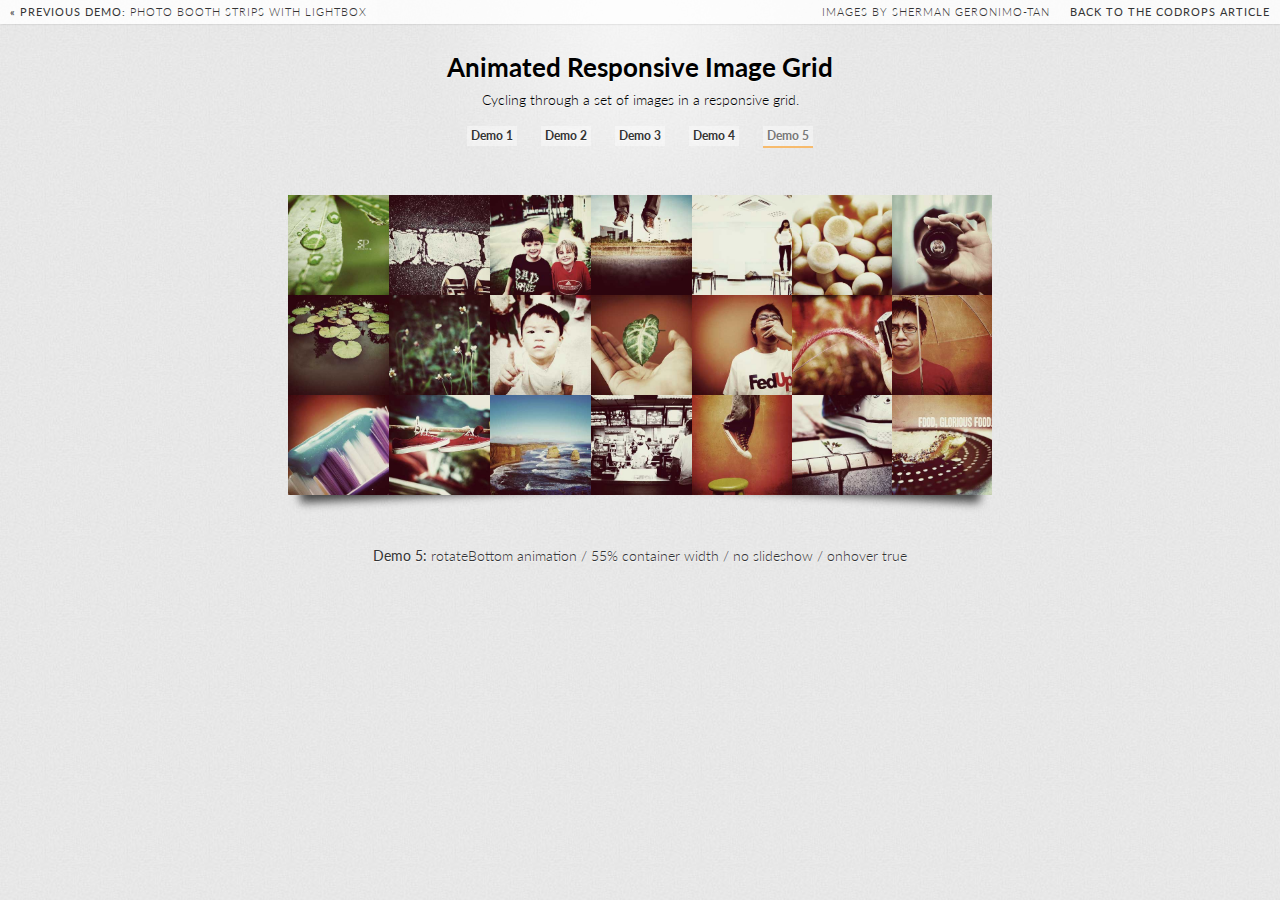
==== commit bd60f3b7: "getscript not working - trying a diff approach" ====
--- a/index5.html
+++ b/index5.html
@@ -9,11 +9,11 @@
         <meta name="keywords" content="grid, images, thumbnails, responsive, css3, jquery, javascript, random, transition, 3d, perspective" />
         <meta name="author" content="Codrops" />
         <link rel="shortcut icon" href="../favicon.ico"> 
-        <link rel="stylesheet" type="text/css" href="css/demo.css" />
-		<link rel="stylesheet" type="text/css" href="css/style.css" />
-		<script type="text/javascript" src="js/gridrotator/modernizr.custom.26633.js"></script> 
+        <link rel="stylesheet" type="text/css" href="https://fivebitsspc.github.io/css/demo.css" />
+		<link rel="stylesheet" type="text/css" href="https://fivebitsspc.github.io/css/style.css" />
+		<script type="text/javascript" src="https://fivebitsspc.github.io/js/gridrotator/modernizr.custom.26633.js"></script> 
 		<noscript>
-			<link rel="stylesheet" type="text/css" href="css/fallback.css" />
+			<link rel="stylesheet" type="text/css" href="https://fivebitsspc.github.io/css/fallback.css" />
 		</noscript>
 		<!--[if lt IE 9]>
 			<link rel="stylesheet" type="text/css" href="css/fallback.css" />
@@ -118,10 +118,8 @@
 			</section>
 			
         </div>
-        <script type="text/javascript" src="http://ajax.googleapis.com/ajax/libs/jquery/1.8.3/jquery.min.js"></script>
-        <script>
-            $.getScript("https://fivebitsspc.github.io/js/gridrotator/jquery.gridrotator.js");
-        </script>
+        <script type="text/javascript" src="https://ajax.googleapis.com/ajax/libs/jquery/1.8.3/jquery.min.js"></script>
+        <script type="text/javascript" src="https://fivebitsspc.github.io/js/gridrotator/jquery.gridrotator.js"></script>
 		<script type="text/javascript">	
 			$(function() {
 			
